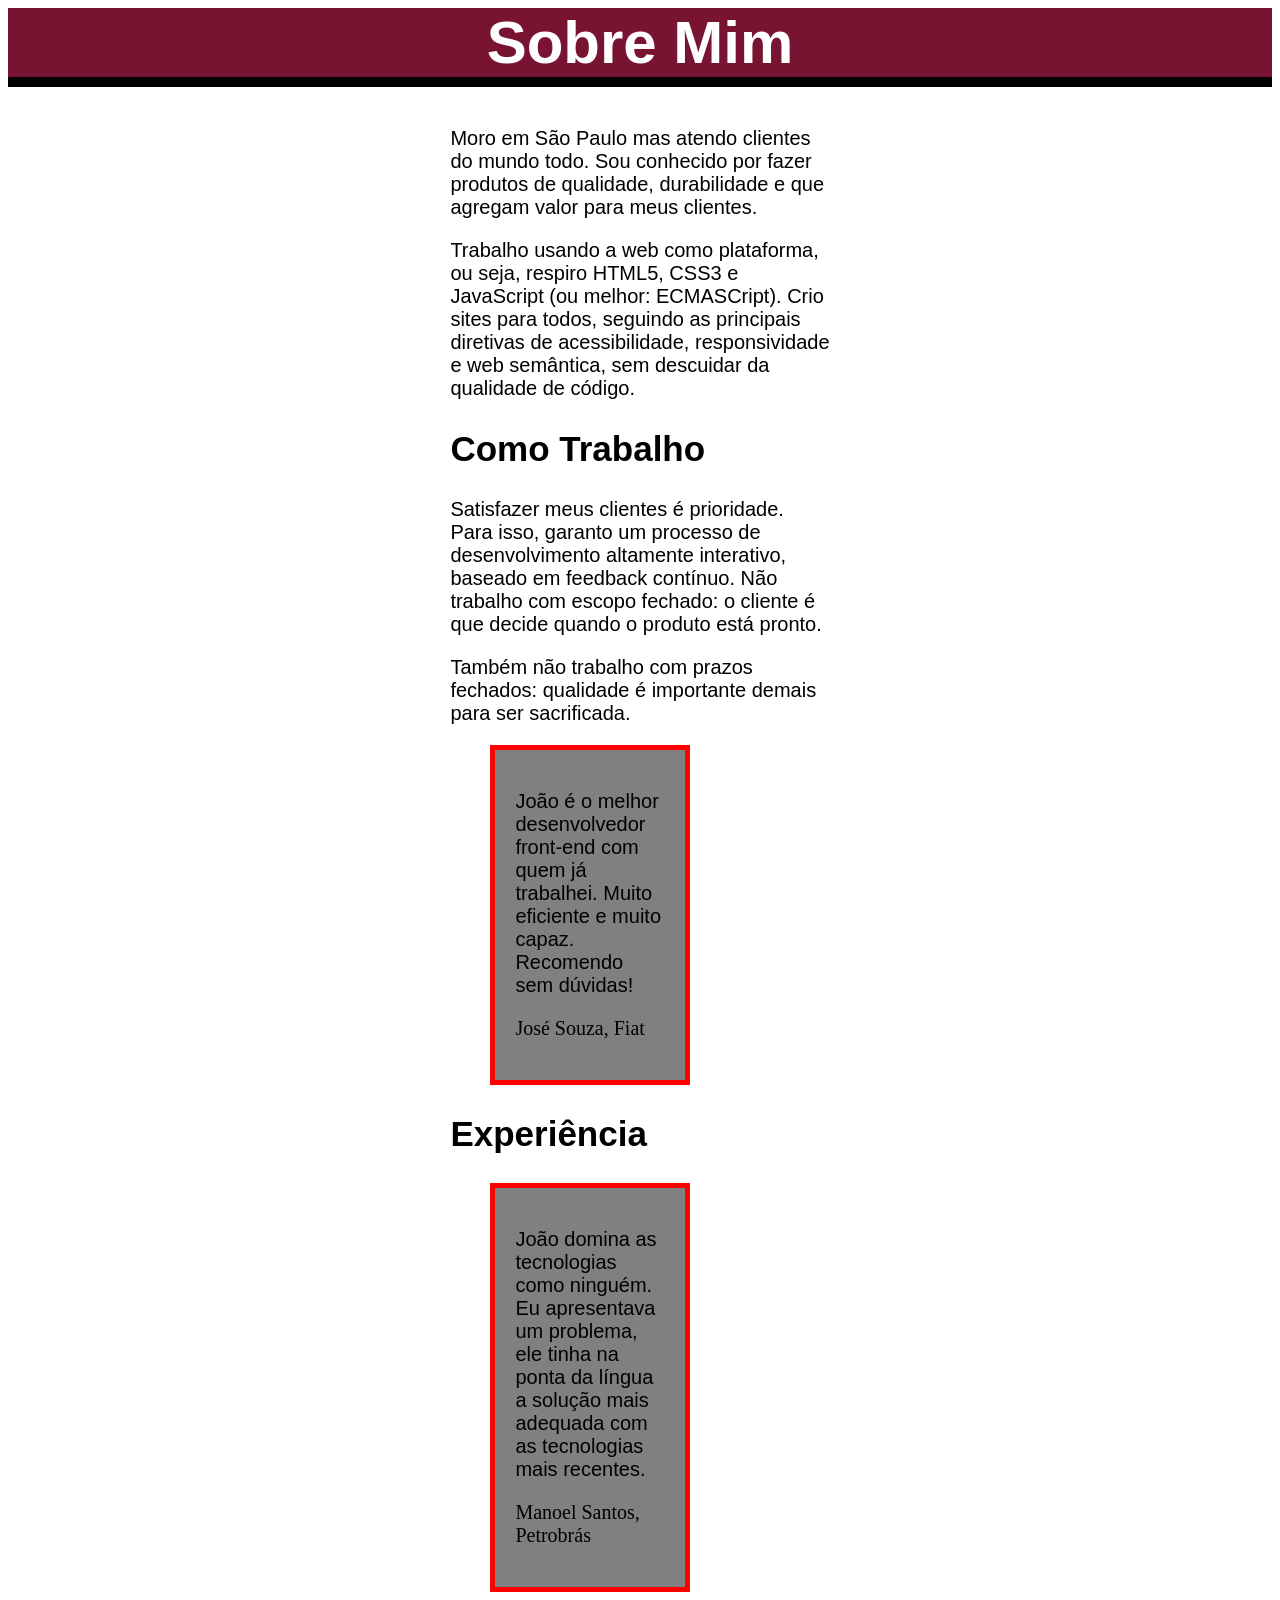
==== Exercícios/Blog/bio.html @ 5fdd7d6e "Adição dos arquivos do blog" ====
<!DOCTYPE html>
<html>
<head>
    <meta charset="utf-8">
    <link rel="stylesheet" type="text/css" href="blog.css">
    <title>Biografia - João da Silva</title>
</head>
<body>
    <h1 class="titulo">Sobre Mim</h1>
    <div class="text">
        <p>Moro em São Paulo mas atendo clientes do mundo todo. Sou conhecido por fazer produtos de qualidade, durabilidade e que agregam valor para meus clientes.</p>

        <p>Trabalho usando a web como plataforma, ou seja, respiro HTML5, CSS3 e JavaScript (ou melhor: ECMASCript). Crio sites para todos, seguindo as principais diretivas de acessibilidade, responsividade e web semântica, sem descuidar da qualidade de código.</p>

        <h2 class="h2">Como Trabalho</h2>

        <p>Satisfazer meus clientes é prioridade. Para isso, garanto um processo de desenvolvimento altamente interativo, baseado em feedback contínuo. Não trabalho com escopo fechado: o cliente é que decide quando o produto está pronto.</p>

        <p>Também não trabalho com prazos fechados: qualidade é importante demais para ser sacrificada.</p>

        <blockquote class="blockquote">
            <p>João é o melhor desenvolvedor front-end com quem já trabalhei. Muito eficiente e muito capaz. Recomendo sem dúvidas!</p>
            <p class="cite">José Souza, Fiat</p>
        </blockquote>
        <h2 class="h2">Experiência</h2>
        <blockquote class="blockquote">
            <p>João domina as tecnologias como ninguém. Eu apresentava um problema, ele tinha na ponta da língua a solução mais adequada com as tecnologias mais recentes.</p>
            <p class="cite">Manoel Santos, Petrobrás</p>
        </blockquote>
    </div>
</body>
</html>
---- Exercícios/Blog/blog.css ----
.titulo{
    background-color: rgb(120,20,50);
    margin-top: 0;
    text-align: center;
    color: #FFF;
    font-size: 60px;
    border-bottom: 10px solid black;
}
.text{
    font-size: 20px;
    margin: 0 35%;
}
.h2{
    font-weight: bold;
    font-size: 35px;
}
blockquote{
    background-color: grey;
    padding: 20px;
    width: 150px;
    border: 5px solid red;
    height: auto;
}
.cite{
    font-family: italic;
}
body{
    font-family: 'Arial', sans-serif;
}
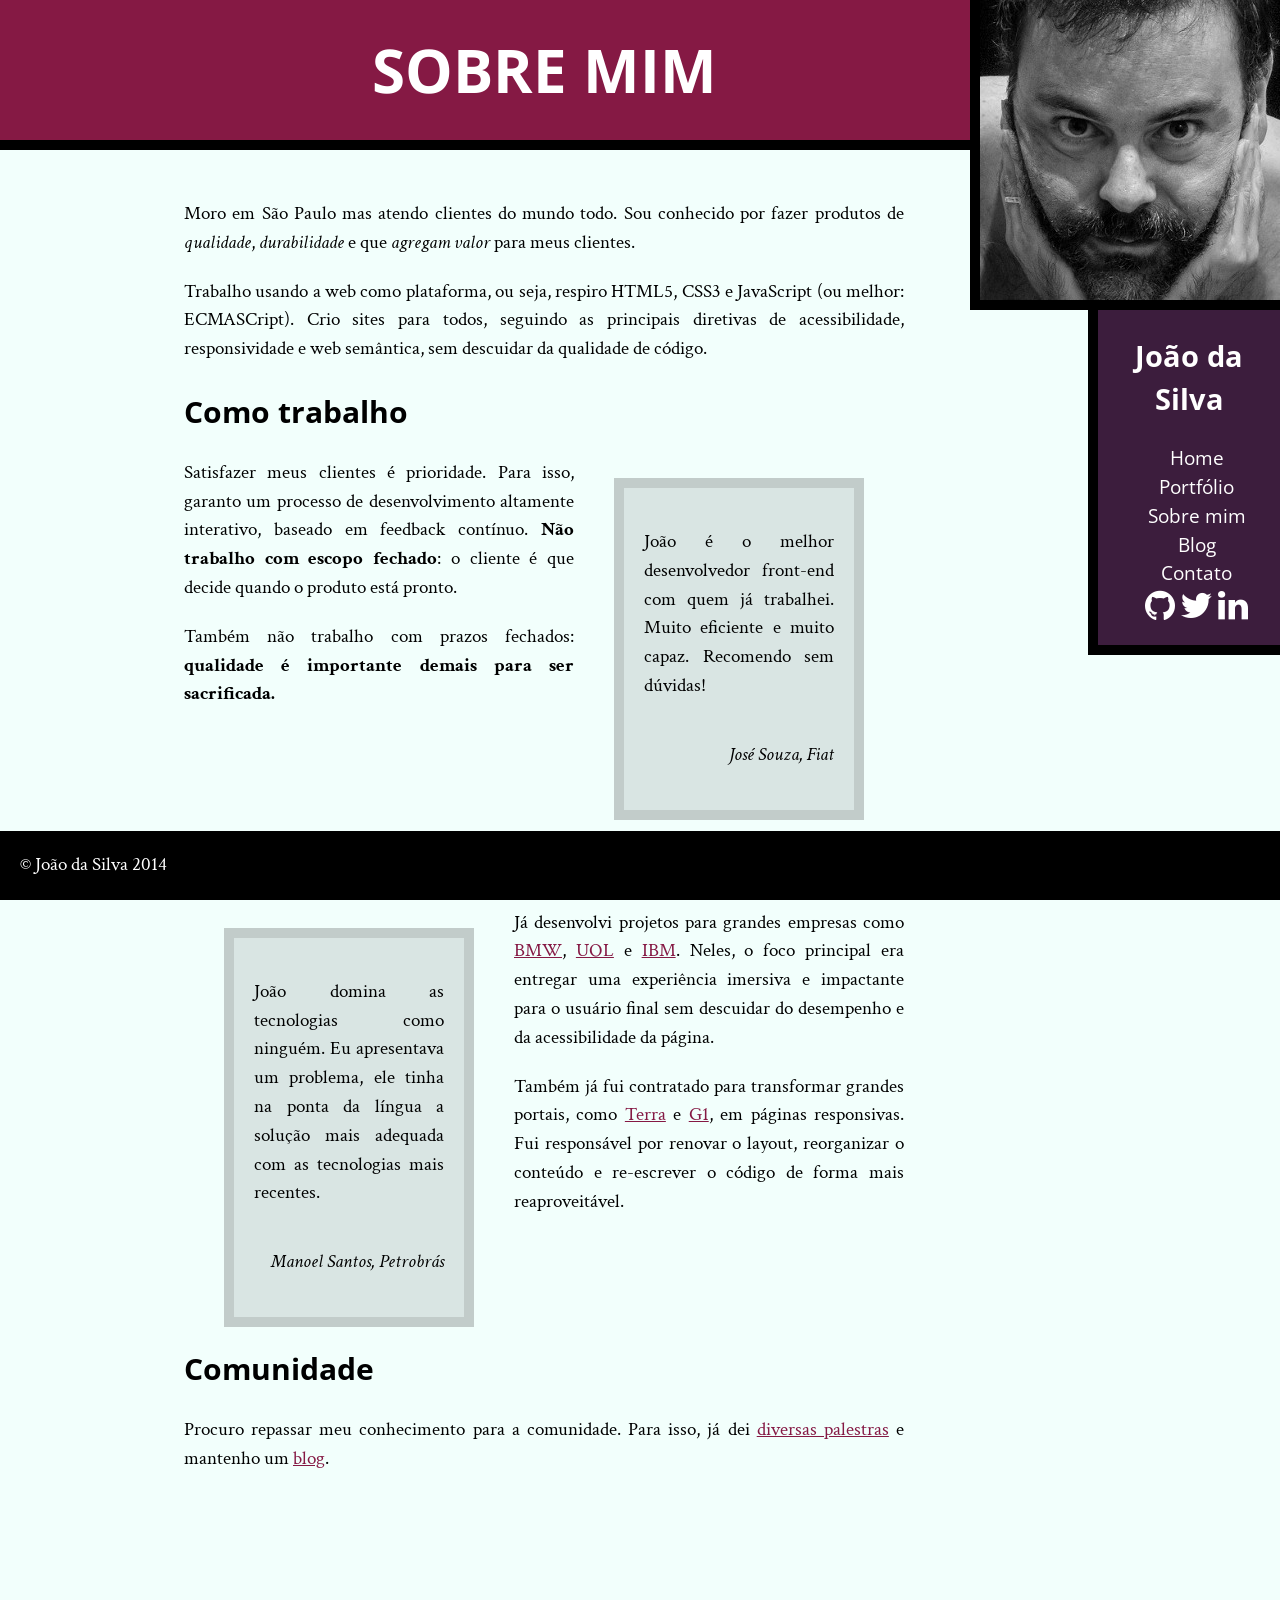
==== commit 78021f05: "atualizacao simples" ====
--- a/Exercícios/Blog/bio.html
+++ b/Exercícios/Blog/bio.html
@@ -2,31 +2,75 @@
 <html>
 <head>
     <meta charset="utf-8">
+    <link rel="icon" href="favicon.png">
     <link rel="stylesheet" type="text/css" href="blog.css">
+    <link rel="stylesheet" href="http://fonts.googleapis.com/css?family=Crimson+Text:400,400italic,600">
+    <link rel="stylesheet" href="http://fonts.googleapis.com/css?family=Open+Sans+Condensed:700">
+    <link rel="stylesheet" href="https://cdnjs.cloudflare.com/ajax/libs/font-awesome/4.7.0/css/font-awesome.min.css">
     <title>Biografia - João da Silva</title>
 </head>
 <body>
-    <h1 class="titulo">Sobre Mim</h1>
-    <div class="text">
-        <p>Moro em São Paulo mas atendo clientes do mundo todo. Sou conhecido por fazer produtos de qualidade, durabilidade e que agregam valor para meus clientes.</p>
+    <main>
+        <h1 class="titulo">Sobre Mim</h1>
+        <div class="text">
 
-        <p>Trabalho usando a web como plataforma, ou seja, respiro HTML5, CSS3 e JavaScript (ou melhor: ECMASCript). Crio sites para todos, seguindo as principais diretivas de acessibilidade, responsividade e web semântica, sem descuidar da qualidade de código.</p>
+            <img src="eu.jpg" class="foto">
 
-        <h2 class="h2">Como Trabalho</h2>
+            <p>Moro em São Paulo mas atendo clientes do mundo todo. Sou conhecido por fazer produtos de <em>qualidade</em>, <em>durabilidade</em> e que <em>agregam valor</em> para meus clientes.</p>
 
-        <p>Satisfazer meus clientes é prioridade. Para isso, garanto um processo de desenvolvimento altamente interativo, baseado em feedback contínuo. Não trabalho com escopo fechado: o cliente é que decide quando o produto está pronto.</p>
+            <p>Trabalho usando a web como plataforma, ou seja, respiro HTML5, CSS3 e JavaScript (ou melhor: ECMASCript). Crio sites para todos, seguindo as principais diretivas de acessibilidade, responsividade e web semântica, sem descuidar da qualidade de código.</p>
 
-        <p>Também não trabalho com prazos fechados: qualidade é importante demais para ser sacrificada.</p>
+            <aside class="aside">
+                <h1>João da Silva</h1>
+                <ul list-style-type:none>
+                    <li ><a href="https://google.com" class="">Home</a></li>
+                    <li ><a href="portfolio">Portfólio</a></li>
+                    <li ><a href="https://www.google.com.br/search?q=jo%C3%A3o+da+silva&oq=jo%C3%A3o+da+silva&aqs=chrome..69i57j69i61l2.4003j0j7&sourceid=chrome&ie=UTF-8">Sobre mim</a></li>
+                    <li ><a href="file:///home/andrey/Documentos/Git/Exerc%C3%ADcios/Blog/bio.html">Blog</a></li>
+                    <li ><a href="https://www.google.com.br/search?ei=0PDqWvvKE8HAzgLWuYXgDQ&q=jo%C3%A3o+da+silva+contato&oq=jo%C3%A3o+da+silva+contato&gs_l=psy-ab.3..0j0i22i30k1l9.82288.83664.0.83845.10.7.0.0.0.0.369.369.3-1.1.0....0...1.1.64.psy-ab..9.1.369....0.5uIMcfkpzVQ">Contato</a></li>
+                    <a href="https://www.github.com"><i class="fa fa-github" style="font-size: 35px"></i></a>
+                    <a href="https://www.twitter.com"><i class="fa fa-twitter" style="font-size: 35px"></i></a>
+                    <a href="https://br.linkedin.com"><i class="fa fa-linkedin" style="font-size: 35px"></i></a>
+                </ul>
+            </aside>
 
-        <blockquote class="blockquote">
-            <p>João é o melhor desenvolvedor front-end com quem já trabalhei. Muito eficiente e muito capaz. Recomendo sem dúvidas!</p>
-            <p class="cite">José Souza, Fiat</p>
-        </blockquote>
-        <h2 class="h2">Experiência</h2>
-        <blockquote class="blockquote">
-            <p>João domina as tecnologias como ninguém. Eu apresentava um problema, ele tinha na ponta da língua a solução mais adequada com as tecnologias mais recentes.</p>
-            <p class="cite">Manoel Santos, Petrobrás</p>
-        </blockquote>
-    </div>
+           <h2 class="h2">Como trabalho</h2>
+
+            <blockquote class="direita">
+
+                <p>João é o melhor desenvolvedor front-end com quem já trabalhei. Muito eficiente e muito capaz. Recomendo sem dúvidas!</p>
+
+                <p class="cite">José Souza, Fiat</p>
+
+            </blockquote>
+
+            <p>Satisfazer meus clientes é prioridade. Para isso, garanto um processo de desenvolvimento altamente interativo, baseado em feedback contínuo.<strong> Não trabalho com escopo fechado</strong>: o cliente é que decide quando o produto está pronto.</p>
+
+            <p>Também não trabalho com prazos fechados: <strong>qualidade é importante demais para ser sacrificada.</strong></p>
+
+            <h2 class="h2">Experiência</h2>
+
+            <blockquote class="esquerda">
+
+                <p>João domina as tecnologias como ninguém. Eu apresentava um problema, ele tinha na ponta da língua a solução mais adequada com as tecnologias mais recentes.</p>
+
+                <p class="cite">Manoel Santos, Petrobrás</p>
+
+            </blockquote>
+
+            <p>Já desenvolvi projetos para grandes empresas como <a href="https://www.bmw.com/en/index.html">BMW</a>, <a href="https://www.uol.com.br/">UOL</a> e <a href="http://www.ibm.com.br/">IBM</a>. Neles, o foco principal era entregar uma experiência imersiva e impactante para o usuário final sem descuidar do desempenho e da acessibilidade da página.</p>
+
+            <p>Também já fui contratado para transformar grandes portais, como <a href="https://www.terra.com.br/">Terra</a> e <a href="http://g1.globo.com/">G1</a>, em páginas responsivas. Fui responsável por renovar o layout, reorganizar o conteúdo e re-escrever o código de forma mais reaproveitável.</p>
+
+            <h2 class="h2">Comunidade</h2>
+
+            <p>Procuro repassar meu conhecimento para a comunidade. Para isso, já dei <a href="portfolio.html">diversas palestras</a> e mantenho um <a href="blog.html">blog</a>.</p>
+
+        </div>
+
+    </main>
+
+    <footer class="foot">&copy; João da Silva 2014</footer>
+
 </body>
 </html>
--- a/Exercícios/Blog/blog.css
+++ b/Exercícios/Blog/blog.css
@@ -1,29 +1,125 @@
 .titulo{
-    background-color: rgb(120,20,50);
-    margin-top: 0;
+    background-color: #851944;
+    margin: 0;
     text-align: center;
     color: #FFF;
     font-size: 60px;
     border-bottom: 10px solid black;
+    padding: 25px;
+    text-transform: uppercase;
+    font-family: "Open Sans Condensed", "Arial", sans-serif;
+}
+main {
+    float: left;
+    width: 85%;
+    padding-bottom: 80px;
 }
 .text{
-    font-size: 20px;
-    margin: 0 35%;
+    margin: auto;
+    padding: 30px;
+    width: 720px;
 }
+
 .h2{
     font-weight: bold;
-    font-size: 35px;
+    font-size: 30px;
+    font-family: "Open Sans Condensed", "Arial", sans-serif;
+    clear: both;
+}
+a{
+    color: #851944;
 }
 blockquote{
-    background-color: grey;
+    background-color: #D9E5E3;
     padding: 20px;
-    width: 150px;
-    border: 5px solid red;
-    height: auto;
+    margin: 20px, 40px;
+    width: 250px;
+    border: 10px solid #C2CCCA;
+    float: right;
+    box-sizing: border-box;
 }
+
+.esquerda{
+    float: left;
+}
+
+.direita{
+    float: right;
+}
+
 .cite{
-    font-family: italic;
+    font-style: italic;
+    float: right;
 }
+
 body{
-    font-family: 'Arial', sans-serif;
+    font-family: "Crimson Text", "Times New Roman", serif;
+    font-size: 120%;
+    line-height: 1.5;
+    background-color: #F2FFFC;
+    margin: 0;
+    padding: 0;
+    border: 0;
+    vertical-align: baseline;
+    }
+
+.foot{
+    background-color: black;
+    color: white;
+    padding: 20px;
+    bottom: 0;
+    position: fixed;
+    width: 100%;
+    font-family: "Crimson Text", "Times New Roman", serif;
 }
+
+.h1{
+    font-family: "Open Sans Condensed", "Arial", sans-serif;
+}
+
+p{
+    text-align: justify;
+    margin: 20px 0;
+}
+
+img{
+    float: right;
+    border-bottom: 10px solid black;
+    border-left: 10px solid black;
+    position: absolute;
+    top: 0;
+    right: 0;
+}
+
+.foto{
+    float: right;
+    box-sizing: border-box;
+}
+
+.aside{
+    box-sizing: border-box;
+    border-left: 10px solid black;
+    border-bottom: 10px solid black;
+    background-color: #3C1D3D;
+    font-family: "Open Sans Condensed", "Arial", sans-serif;
+    color: #FFF;
+    text-align: center;
+    right: 0;
+    position: absolute;
+    top: 310px;
+    width: 15%;
+}
+.icons{
+
+}
+ul{
+    list-style-type: none;
+    margin-right: 25px;
+}
+ul a{
+    color: #FFF;
+    text-decoration: none;
+}
+a:hover{
+    color: yellow;
+}
